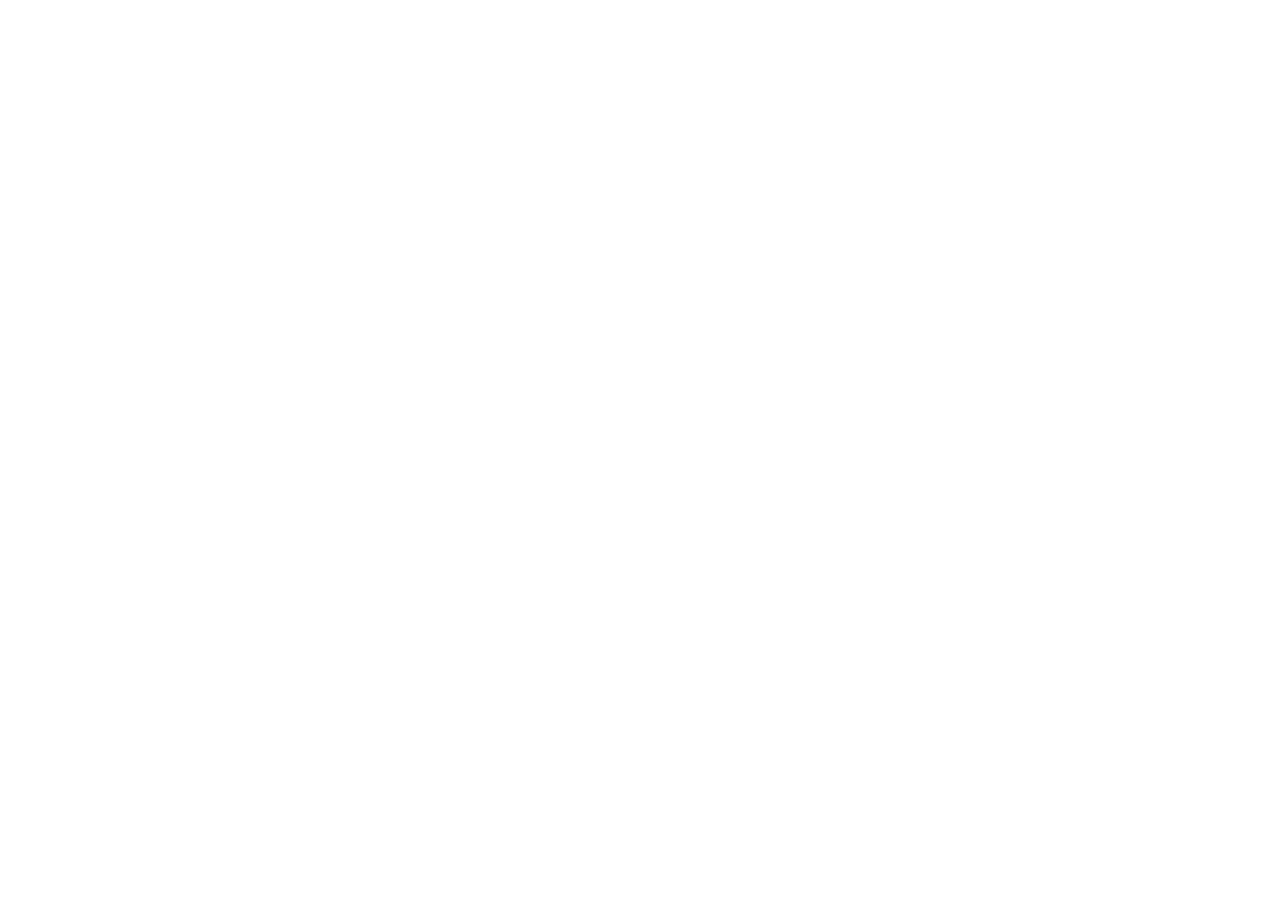
==== index.html @ 19e5d397 "Preparando el ambiente" ====
<!DOCTYPE html>
<html lang="es">
<head>
    <meta charset="UTF-8">
    <meta name="viewport" content="width=device-width, initial-scale=1.0">
    <title>Login</title>
    <link rel="preconnect" href="https://fonts.googleapis.com">
    <link rel="preconnect" href="https://fonts.gstatic.com" crossorigin>
    <link href="https://fonts.googleapis.com/css2?family=Pacifico&family=Roboto:wght@300&display=swap" rel="stylesheet">
    <link rel="shortcut icon" href="https://dab706faade038f3830f-b6d52317a5b35ee7be39b761bc371afb.ssl.cf5.rackcdn.com/Landin%20Page%202022/Tu%20Logo%20Aqui%20demo%202022.png" type="image/x-icon">
    <script src="https://kit.fontawesome.com/4765695586.js" crossorigin="anonymous"></script>
</head>
<body>
    
</body>
</html>
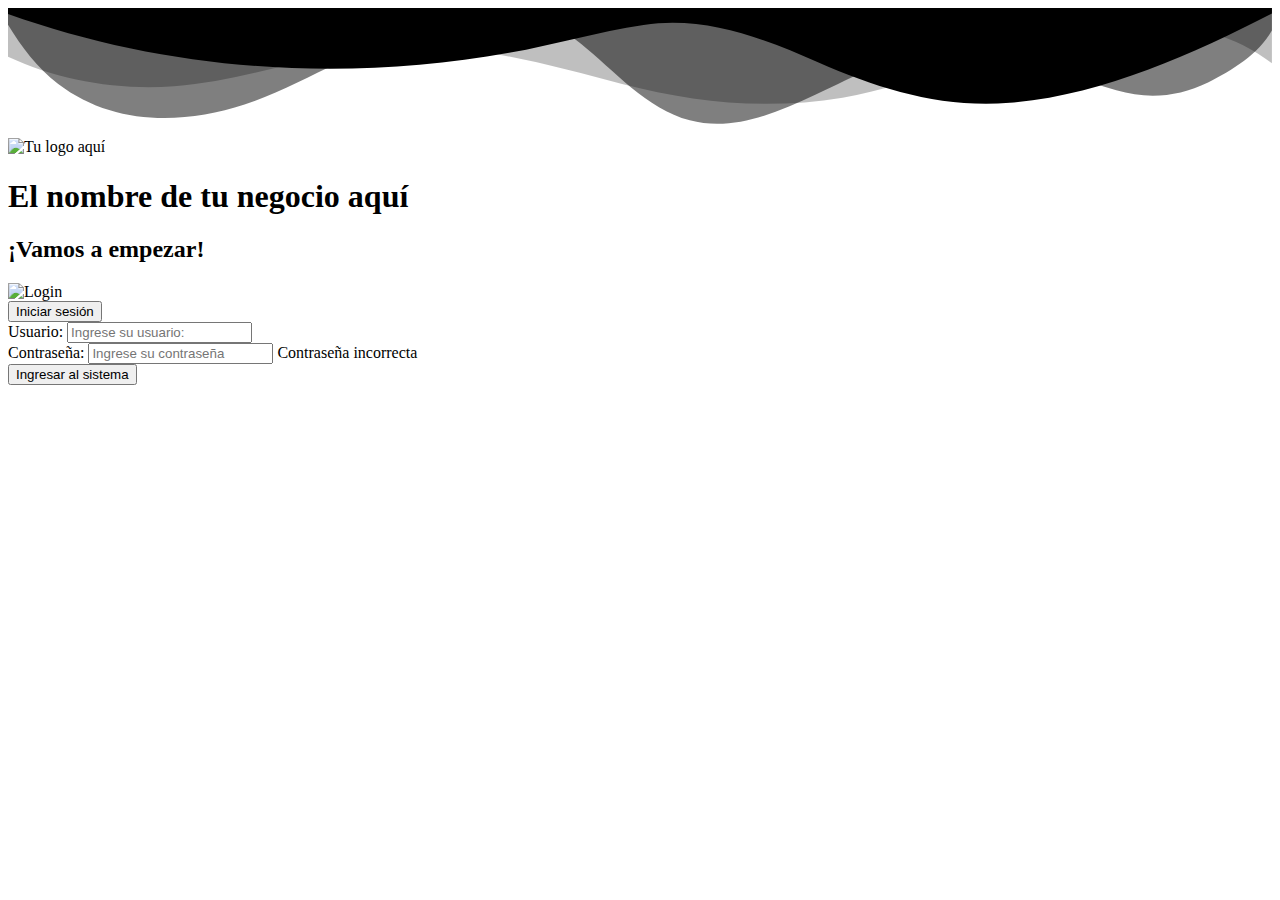
==== commit 194ca579: "Diseñando el contenido del login" ====
--- a/index.html
+++ b/index.html
@@ -11,6 +11,69 @@
     <script src="https://kit.fontawesome.com/4765695586.js" crossorigin="anonymous"></script>
 </head>
 <body>
-    
+    <header class="encabezado">
+        <section class="encabezado__contenedor">
+            <div class="custom-shape-divider-top-1701703641">
+                <svg data-name="Layer 1" xmlns="http://www.w3.org/2000/svg" viewBox="0 0 1200 120" preserveAspectRatio="none">
+                    <path d="M0,0V46.29c47.79,22.2,103.59,32.17,158,28,70.36-5.37,136.33-33.31,206.8-37.5C438.64,32.43,512.34,53.67,583,72.05c69.27,18,138.3,24.88,209.4,13.08,36.15-6,69.85-17.84,104.45-29.34C989.49,25,1113-14.29,1200,52.47V0Z" opacity=".25" class="shape-fill"></path>
+                    <path d="M0,0V15.81C13,36.92,27.64,56.86,47.69,72.05,99.41,111.27,165,111,224.58,91.58c31.15-10.15,60.09-26.07,89.67-39.8,40.92-19,84.73-46,130.83-49.67,36.26-2.85,70.9,9.42,98.6,31.56,31.77,25.39,62.32,62,103.63,73,40.44,10.79,81.35-6.69,119.13-24.28s75.16-39,116.92-43.05c59.73-5.85,113.28,22.88,168.9,38.84,30.2,8.66,59,6.17,87.09-7.5,22.43-10.89,48-26.93,60.65-49.24V0Z" opacity=".5" class="shape-fill"></path>
+                    <path d="M0,0V5.63C149.93,59,314.09,71.32,475.83,42.57c43-7.64,84.23-20.12,127.61-26.46,59-8.63,112.48,12.24,165.56,35.4C827.93,77.22,886,95.24,951.2,90c86.53-7,172.46-45.71,248.8-84.81V0Z" class="shape-fill"></path>
+                </svg>
+            </div>
+            <div class="encabezado__contenedor--logo">
+                <img src="https://dab706faade038f3830f-b6d52317a5b35ee7be39b761bc371afb.ssl.cf5.rackcdn.com/Landin%20Page%202022/Tu%20Logo%20Aqui%20demo%202022.png" alt="Tu logo aquí" class="imagenLogo imgsLogin">
+                <h1 class="tituloLogo">El nombre de tu negocio aquí</h1>
+            </div>
+        </section>
+    </header>
+    <main class="contenido">
+        <section class="contenido__contenedor">
+            <div class="contenido__contenedor--inicio">
+                <div class="contenido__contenedor--imagen" data-contenedorInicio>
+                    <h2 class="contenedorImagen--titulo">¡Vamos a empezar!</h2>
+                    <img src="./assets/img/cena.png" alt="Login" class="imagenLogeo imgsLogin">
+                </div>
+                <div class="contenido__contenedor--logeo">
+                    <button class="botonLogeo" data-btnIniciarSecion>Iniciar sesión</button>
+                    <!--<p class="textoLogeo">¿Aún no tienes una cuenta?<span class="vinculoLogeo--texto"><a href="#" class="vinculoLogeo--link">Regístrate</a></span></p>-->
+                </div>
+            </div>
+            <div class="contenido__contenedor--inicioSecion" data-cajaInicioSecion>
+                <div class="caja__Formulario">
+                    <div class="cajaIconoCerrar">
+                        <i class="fa-solid fa-xmark iconoCerrar" data-iconoCerrar></i>
+                    </div>
+                    <form action="" class="formulario__inicioSecion" data-formularioLogin>
+                        <label for="formulario__inicioSecion--usuario" class="formulario__inicioSecion--titulos">Usuario: </label>
+                        <input 
+                            type="text" 
+                            id="formulario__inicioSecion--usuario"
+                            class="formulario__inicioSecion--input inputUsuario"
+                            placeholder="Ingrese su usuario:"
+                            required
+                            data-usuarioLogin/>
+                        <div class="caja__inputPassword">
+                            <label for="formulario__inicioSecion--password" class="formulario__inicioSecion--titulos">Contraseña: </label>
+                            <input 
+                                type="password" 
+                                id="formulario__inicioSecion--password"
+                                class="formulario__inicioSecion--input inputPassword"
+                                placeholder="Ingrese su contraseña"
+                                required
+                                data-inputPassword/>
+                            <i class="fa-solid fa-eye-slash closeEye" data-iconoOjo></i>
+                            <span class="inicioSecion__password--error passwordError">Contraseña incorrecta</span>
+                        </div>
+                        <div class="caja__formulario--boton">
+                            <input 
+                            type="submit" 
+                            class="botonLogeo btnIngresar"
+                            value="Ingresar al sistema"/>
+                        </div>
+                    </form>
+                </div>
+            </div>
+        </section>
+    </main>
 </body>
 </html>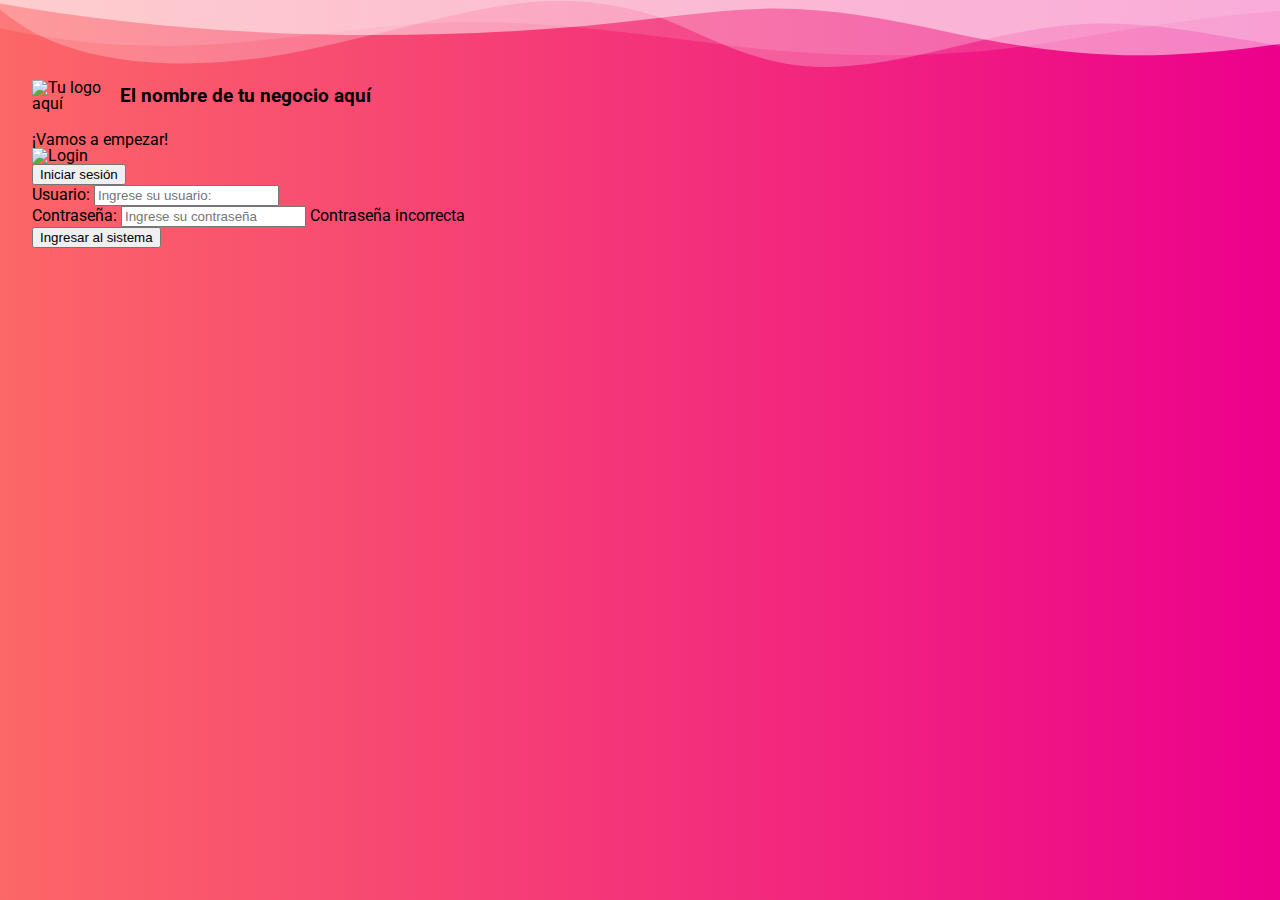
==== commit 471744e7: "Estilizando el encabezado del login" ====
--- a/index.html
+++ b/index.html
@@ -4,6 +4,7 @@
     <meta charset="UTF-8">
     <meta name="viewport" content="width=device-width, initial-scale=1.0">
     <title>Login</title>
+    <link rel="stylesheet" href="./css/login/encabezado.css">
     <link rel="preconnect" href="https://fonts.googleapis.com">
     <link rel="preconnect" href="https://fonts.gstatic.com" crossorigin>
     <link href="https://fonts.googleapis.com/css2?family=Pacifico&family=Roboto:wght@300&display=swap" rel="stylesheet">
--- a/css/login/encabezado.css
+++ b/css/login/encabezado.css
@@ -0,0 +1,60 @@
+@import url("../reset.css");
+*{
+    margin: 0;
+    box-sizing: border-box;
+}
+
+body{
+    min-height: 100vh;
+    background: #ec008c;
+    background: -webkit-linear-gradient(to right, #fc6767, #ec008c);
+    background: linear-gradient(to right, #fc6767, #ec008c);
+    overflow-y: hidden;
+    font-family: 'Roboto', sans-serif;
+}
+
+.encabezado{
+    padding: 40px 0 20px 0;
+}
+
+.encabezado__contenedor,.contenido__contenedor{
+    width: 95vw;
+    margin: 0 auto;
+}
+
+.custom-shape-divider-top-1701703641 {
+    position: absolute;
+    top: 0;
+    left: 0;
+    width: 100%;
+    overflow: hidden;
+    line-height: 0;
+}
+
+.custom-shape-divider-top-1701703641 svg {
+    position: relative;
+    display: block;
+    width: calc(115% + 1.3px);
+    height: 73px;
+}
+
+.custom-shape-divider-top-1701703641 .shape-fill {
+    fill: rgba(255, 255, 255, 0.5);
+}
+
+.encabezado__contenedor--logo{
+    display: flex;
+    align-items: center;
+    position: relative;
+    margin-top: 2.5rem;
+}
+
+.imagenLogo{
+    width: 5rem;
+    margin-right: .5rem;
+}
+
+.tituloLogo{
+    font-size: 1.2rem;
+    font-weight: bold;
+}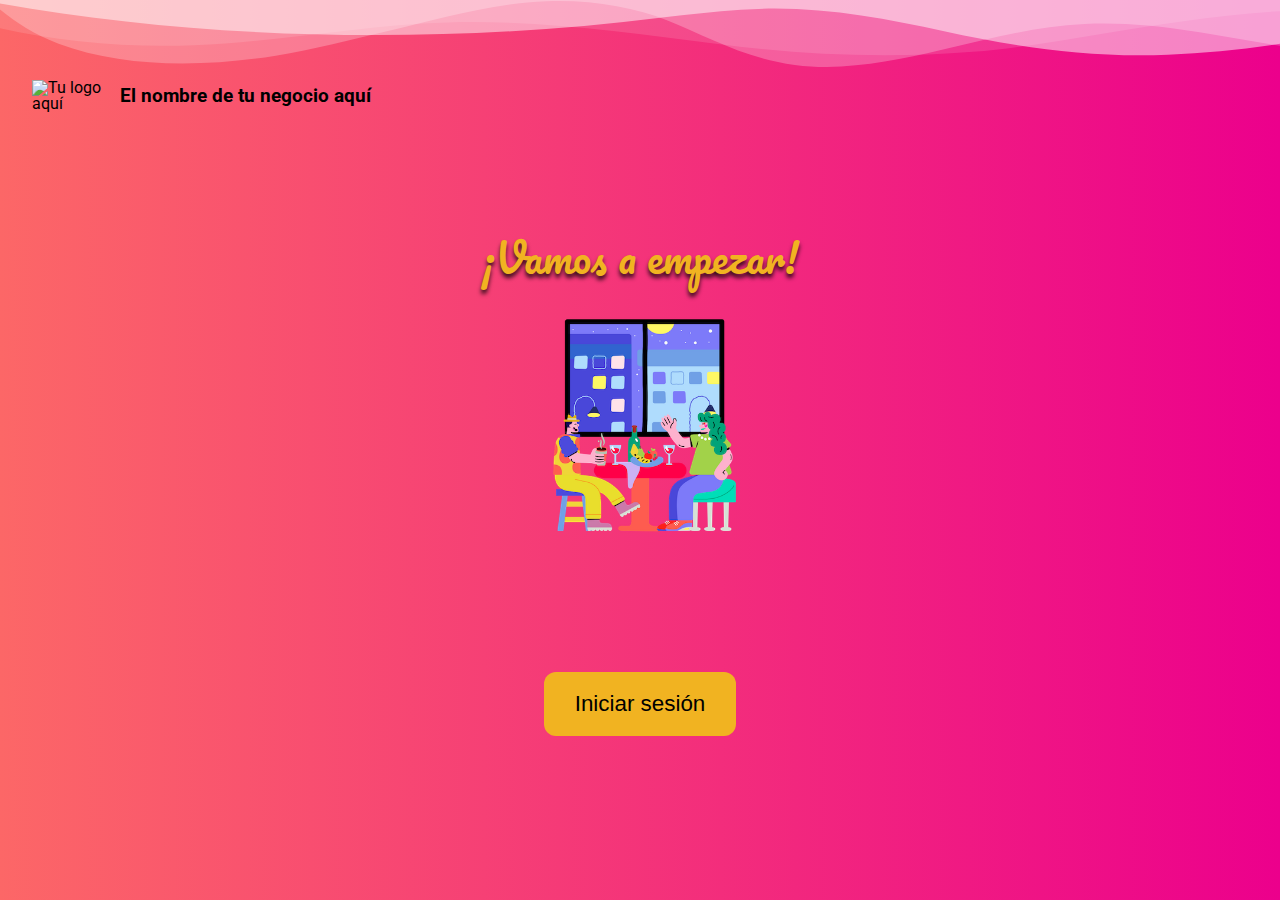
==== commit 11e2657d: "Elaborando la función iniciarSeción del login" ====
--- a/index.html
+++ b/index.html
@@ -76,5 +76,6 @@
             </div>
         </section>
     </main>
+    <script src="./js/index.js" type="module"></script>
 </body>
 </html>--- a/css/login/encabezado.css
+++ b/css/login/encabezado.css
@@ -1,4 +1,6 @@
 @import url("../reset.css");
+@import url("./contenido.css");
+
 *{
     margin: 0;
     box-sizing: border-box;
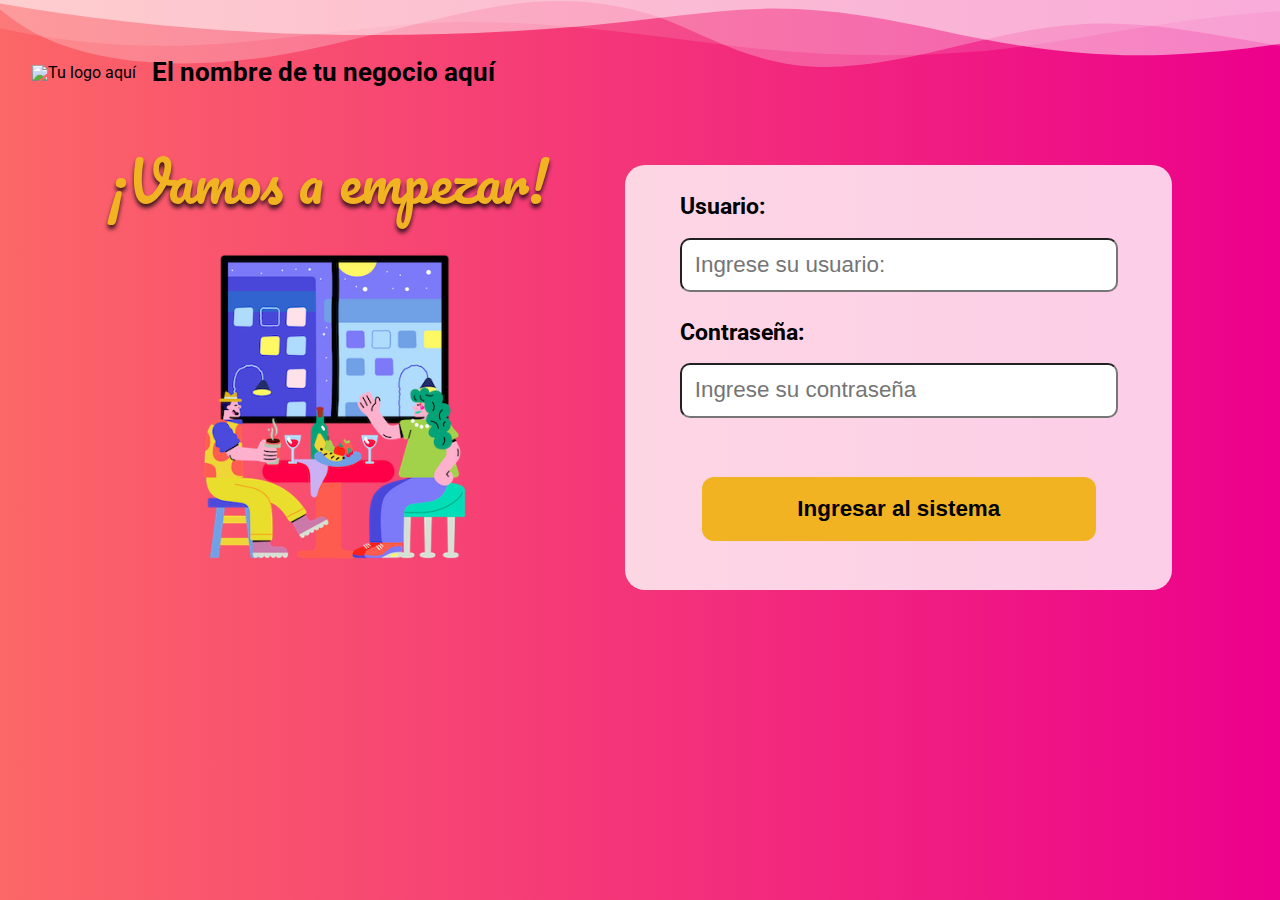
==== commit 5a8deb56: "Diseñando el contenido de home" ====
--- a/index.html
+++ b/index.html
@@ -68,7 +68,7 @@
                         <div class="caja__formulario--boton">
                             <input 
                             type="submit" 
-                            class="botonLogeo btnIngresar"
+                            class="btnIngresar"
                             value="Ingresar al sistema"/>
                         </div>
                     </form>
--- a/css/login/encabezado.css
+++ b/css/login/encabezado.css
@@ -59,4 +59,25 @@
 .tituloLogo{
     font-size: 1.2rem;
     font-weight: bold;
+}
+
+@media screen and (min-width: 1024px){
+    .encabezado{
+        padding-top: 20px;
+    }
+    .imagenLogo{
+        width: 7rem;
+    }
+    .tituloLogo{
+        font-size: 1.6rem;
+    }
+}
+
+@media screen and (767px <= width < 1024px){
+    .imagenLogo{
+        width: 7rem;
+    }
+    .tituloLogo{
+        font-size: 1.7rem;
+    }
 }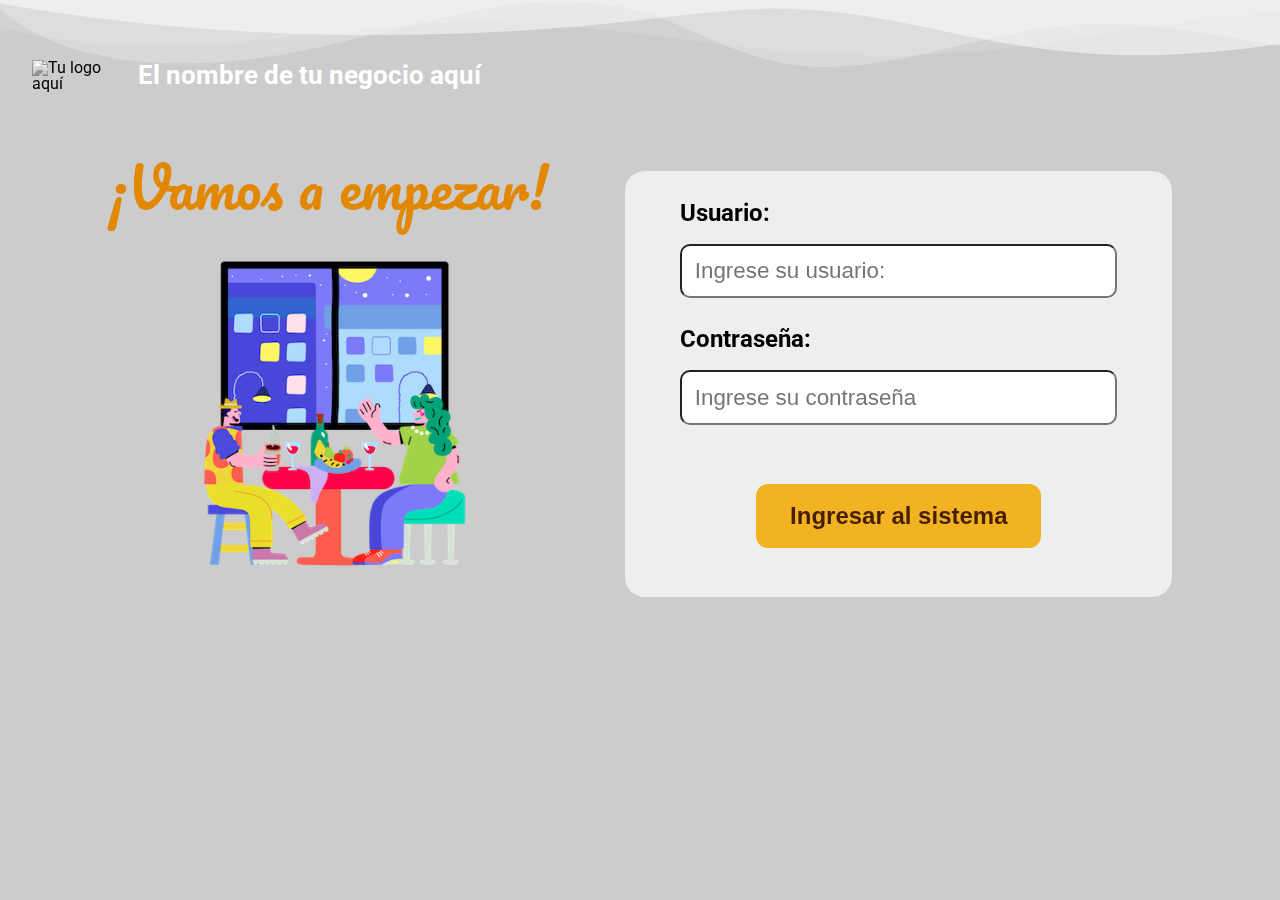
==== commit 225c6609: "Remodelando el contenido del login y el home" ====
--- a/index.html
+++ b/index.html
@@ -22,7 +22,7 @@
                 </svg>
             </div>
             <div class="encabezado__contenedor--logo">
-                <img src="https://dab706faade038f3830f-b6d52317a5b35ee7be39b761bc371afb.ssl.cf5.rackcdn.com/Landin%20Page%202022/Tu%20Logo%20Aqui%20demo%202022.png" alt="Tu logo aquí" class="imagenLogo imgsLogin">
+                <img src="https://2.bp.blogspot.com/-YiWi32Pbamo/W1djBdPn0uI/AAAAAAAATrM/BKuX5dAzIOQWpbL65ahXyC6YOfumUX7ZwCK4BGAYYCw/s1600/tulogoaquifooter.png" alt="Tu logo aquí" class="imagenLogo imgsLogin">
                 <h1 class="tituloLogo">El nombre de tu negocio aquí</h1>
             </div>
         </section>
@@ -49,7 +49,7 @@
                         <input 
                             type="text" 
                             id="formulario__inicioSecion--usuario"
-                            class="formulario__inicioSecion--input inputUsuario"
+                            class="formulario__inicioSecion--input inputUsuario formularioLogin--input"
                             placeholder="Ingrese su usuario:"
                             required
                             data-usuarioLogin/>
@@ -57,8 +57,8 @@
                             <label for="formulario__inicioSecion--password" class="formulario__inicioSecion--titulos">Contraseña: </label>
                             <input 
                                 type="password" 
-                                id="formulario__inicioSecion--password"
-                                class="formulario__inicioSecion--input inputPassword"
+                                id="formulario__inicioSecion--passwor"
+                                class="formulario__inicioSecion--input inputPassword formularioLogin--input"
                                 placeholder="Ingrese su contraseña"
                                 required
                                 data-inputPassword/>
--- a/css/login/encabezado.css
+++ b/css/login/encabezado.css
@@ -8,9 +8,13 @@
 
 body{
     min-height: 100vh;
-    background: #ec008c;
-    background: -webkit-linear-gradient(to right, #fc6767, #ec008c);
-    background: linear-gradient(to right, #fc6767, #ec008c);
+    background: rgb(59, 63, 66);
+    background: linear-gradient(rgba(0,0,0, 0.2), rgba(0,0,0, 0.2)), url('https://img.freepik.com/fotos-premium/fondo-cocina-comida-italiana-pasta_82893-20885.jpg');
+    background-repeat: no-repeat;
+    background-size: cover;
+    /* background: rgba(62, 161, 219, 1);
+    background: -webkit-linear-gradient( 110deg, rgba(62, 161, 219, 1) 11.2%, #2956a4c2 100.2% );
+    background-image: linear-gradient( 110deg, rgba(62, 161, 219, 1) 11.2%, #2956a4c2 100.2% ); */
     overflow-y: hidden;
     font-family: 'Roboto', sans-serif;
 }
@@ -52,13 +56,16 @@
 }
 
 .imagenLogo{
-    width: 5rem;
+    width: 4rem;
     margin-right: .5rem;
+    filter: grayscale(100%) brightness(1);
 }
 
 .tituloLogo{
     font-size: 1.2rem;
     font-weight: bold;
+    color: #fff;
+
 }
 
 @media screen and (min-width: 1024px){
@@ -66,7 +73,8 @@
         padding-top: 20px;
     }
     .imagenLogo{
-        width: 7rem;
+        width: 5.6rem;
+        margin-right: 1rem;
     }
     .tituloLogo{
         font-size: 1.6rem;
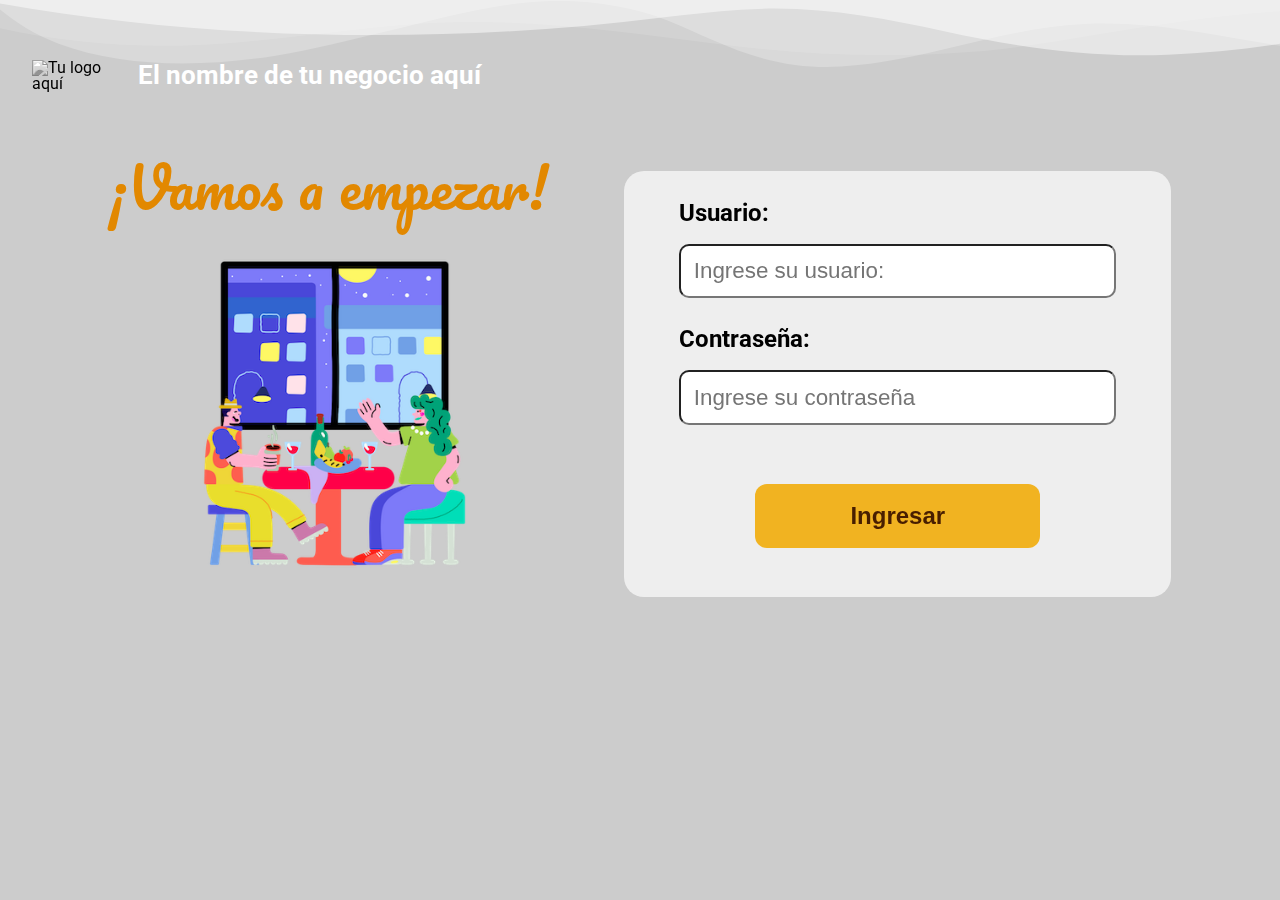
==== commit dfcc21cd: "Finalizando la opción2 del sistema" ====
--- a/index.html
+++ b/index.html
@@ -69,7 +69,7 @@
                             <input 
                             type="submit" 
                             class="btnIngresar"
-                            value="Ingresar al sistema"/>
+                            value="Ingresar"/>
                         </div>
                     </form>
                 </div>
--- a/css/login/encabezado.css
+++ b/css/login/encabezado.css
@@ -56,7 +56,7 @@
 }
 
 .imagenLogo{
-    width: 4rem;
+    width: 3.88rem;
     margin-right: .5rem;
     filter: grayscale(100%) brightness(1);
 }
@@ -83,7 +83,7 @@
 
 @media screen and (767px <= width < 1024px){
     .imagenLogo{
-        width: 7rem;
+        width: 4.5rem;
     }
     .tituloLogo{
         font-size: 1.7rem;
